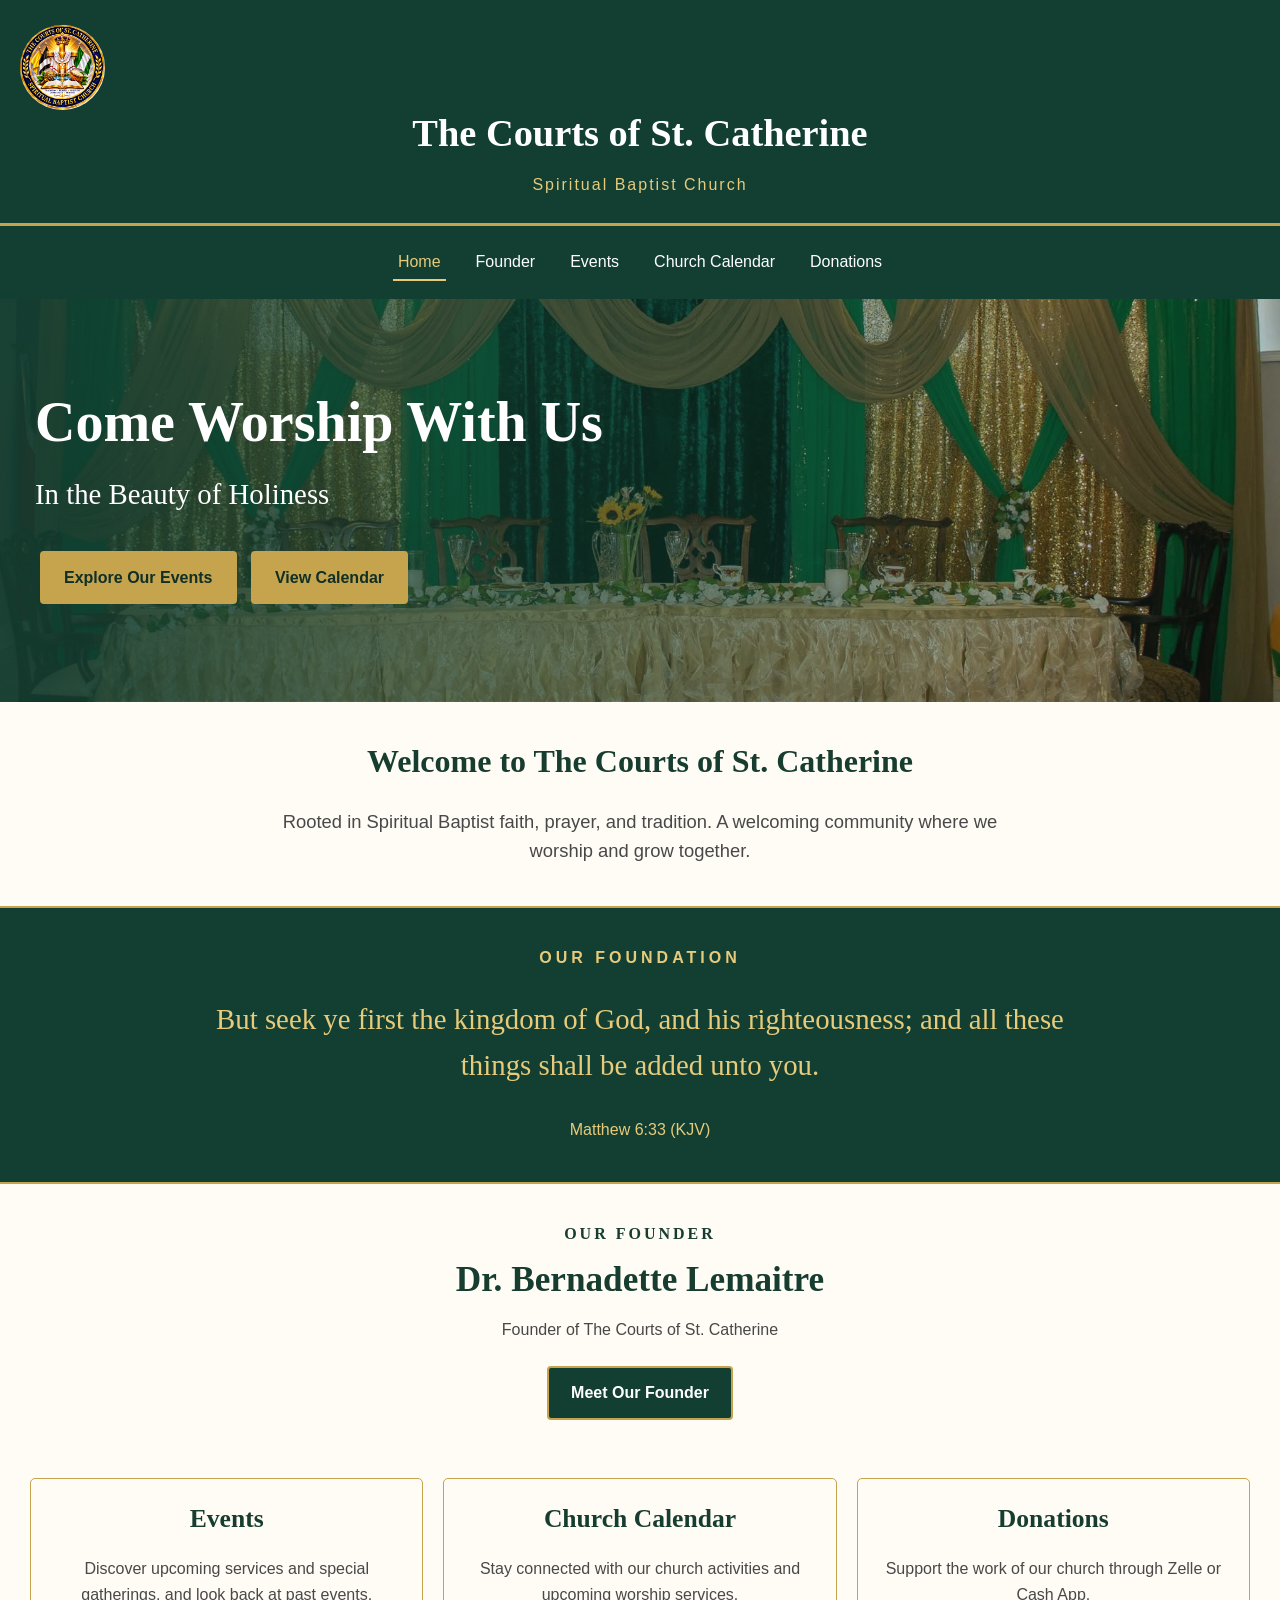
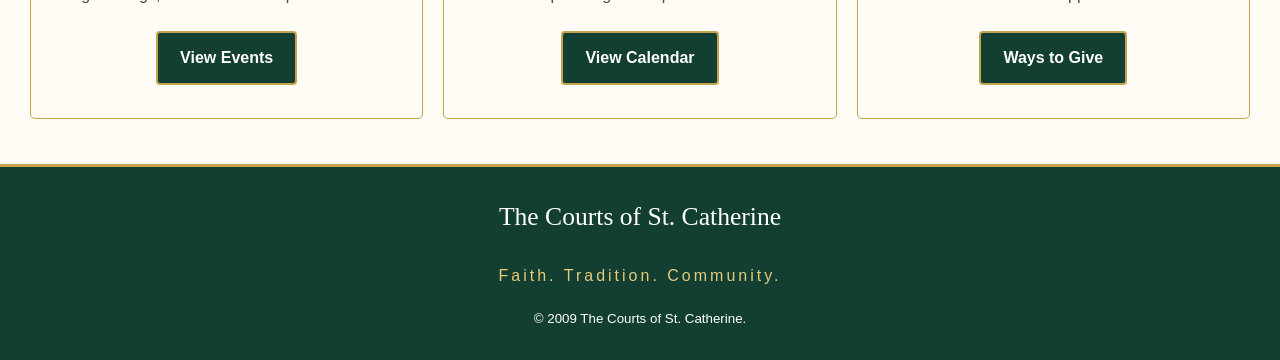
==== index.html @ b1cd32a2 "Add files via upload" ====
<!DOCTYPE html>
<html lang="en">
<head>
    <meta charset="UTF-8">
    <meta name="viewport" content="width=device-width, initial-scale=1.0">
    <meta name="description" content="Welcome to The Courts of St. Catherine, a Spiritual Baptist church rooted in faith, prayer, and tradition.">
    <title>The Courts of St. Catherine | Home</title>
    <link rel="stylesheet" href="style.css">
</head>

<body>
    <div id="wrapper">
    
        
        <header>
            
             <div class="church-brand">
                <img src="img/logo.png"
                     alt="The Courts of St. Catherine church emblem"
                     class="church-emblem">

                <div>

            <h1>The Courts of St. Catherine</h1>
            <p> Spiritual Baptist Church</p>
        </header>

        <nav aria-label="Main navigation">
            <a href="index.html" aria-current="page">Home</a>
            <a href="founder.html">Founder</a>
            <a href="events.html">Events</a>
            <a href="calendar.html">Church Calendar</a>
            <a href="donations.html">Donations</a>
        </nav>

        <main>
            <section class="hero">
                <h2>Come Worship With Us</h2>
                <p>In the Beauty of Holiness</p>
                <a class="button" href="events.html">Explore Our Events</a>
                <a class="button" href="calendar.html">View Calendar</a>
            </section>

            <section class="welcome">
                <h2>Welcome to The Courts of St. Catherine</h2>
                <p>
                    Rooted in Spiritual Baptist faith, prayer, and
                    tradition. A welcoming community where we
                    worship and grow together.
                </p>
            </section>

            <section class="foundation">
                <h2>Our Foundation</h2>
                <blockquote>
                    <p>
                        But seek ye first the kingdom of God,
                        and his righteousness; and all these things
                        shall be added unto you.
                    </p>
                </blockquote>
                <p>Matthew 6:33 (KJV)</p>
            </section>

            <section class="founder">
                <h2>Our Founder</h2>
                <h3>Dr. Bernadette Lemaitre</h3>
                <p>Founder of The Courts of St. Catherine</p>
                <a class="button" href="founder.html">Meet Our Founder</a>
            </section>

            <div class="cards">
                <section class="card">
                    <h2>Events</h2>
                    <p>
                        Discover upcoming services and special
                        gatherings, and look back at past events.
                    </p>
                    <a class="button" href="events.html">View Events</a>
                </section>

                <section class="card">
                    <h2>Church Calendar</h2>
                    <p>
                        Stay connected with our church activities
                        and upcoming worship services.
                    </p>
                    <a class="button" href="calendar.html">View Calendar</a>
                </section>

                <section class="card">
                    <h2>Donations</h2>
                    <p>
                        Support the work of our church through
                        Zelle or Cash App.
                    </p>
                    <a class="button" href="donations.html">Ways to Give</a>
                </section>
            </div>
        </main>

        <footer>
            <p>The Courts of St. Catherine</p>
            <p>Faith. Tradition. Community.</p>
            <small>&copy; 2009 The Courts of St. Catherine.</small>
        </footer>

    </div>
</body>
</html>
---- style.css ----
s* General appearance */
* {
    box-sizing: border-box;
}

body {
    margin: 0;
    background-color: #F7F3E8;
    color: #173D30;
    font-family: Arial, Helvetica, sans-serif;
    line-height: 1.6;
}

#wrapper {
    max-width: 1400px;
    margin: 0 auto;
    background-color: #FFFCF5;
}

h1, h2, h3 {
    font-family: Georgia, "Times New Roman", serif;
    line-height: 1.2;
}

h2 {
    font-size: 2rem;
}

a {
    color: #173D30;
}

/* Header and navigation */
header {
    padding: 25px 20px;
    background-color: #123F32;
    color: #FFFFFF;
    text-align: center;
    border-bottom: 3px solid #C6A34D;
}

header h1 {
    margin: 0;
    font-size: 2.4rem;
}

header p {
    margin-bottom: 0;
    color: #E7CA7A;
    letter-spacing: 2px;
}

nav {
    display: flex;
    flex-wrap: wrap;
    justify-content: center;
    gap: 10px 25px;
    padding: 18px;
    background-color: #123F32;
}

nav a {
    color: #FFFFFF;
    text-decoration: none;
    padding: 5px;
    border-bottom: 2px solid transparent;
}

nav a:hover,
nav a[aria-current="page"] {
    color: #E7CA7A;
    border-bottom-color: #E7CA7A;
}

a:focus-visible {
    outline: 3px solid #C6A34D;
    outline-offset: 4px;
}

/* Welcome banner */
.hero {
    padding: 90px 35px;
    background-color: #173D30;
    background-image:
        linear-gradient(to right,
            rgba(18, 63, 50, 0.90),
            rgba(18, 63, 50, 0.20)),
        url("img/background.JPG");
    background-size: cover;
    background-position: center;
    background-repeat: no-repeat;
    color: #FFFFFF;
    text-align: left;
}

.hero h2 {
    margin: 0 0 15px;
    font-size: 3.5rem;
}

.hero p {
    margin: 0 0 25px;
    font-family: Georgia, "Times New Roman", serif;
    font-size: 1.8rem;
}

/* Buttons */
.button {
    display: inline-block;
    margin: 8px 5px;
    padding: 12px 22px;
    background-color: #123F32;
    color: #FFFFFF;
    border: 2px solid #C6A34D;
    border-radius: 4px;
    text-decoration: none;
    font-weight: bold;
}

.button:hover {
    background-color: #C6A34D;
    color: #102F25;
}

.hero .button {
    background-color: #C6A34D;
    color: #102F25;
}

.hero .button:hover {
    background-color: #E7CA7A;
}

/* Main sections */
.welcome,
.founder {
    padding: 40px 25px;
    text-align: center;
}

.welcome h2,
.founder h2 {
    margin-top: 0;
}

.welcome p {
    max-width: 750px;
    margin: 0 auto;
    color: #484848;
    font-size: 1.15rem;
}

/* Foundation scripture */
.foundation {
    padding: 40px 25px;
    background-color: #123F32;
    color: #E7CA7A;
    text-align: center;
    border-top: 2px solid #C6A34D;
    border-bottom: 2px solid #C6A34D;
}

.foundation h2 {
    margin-top: 0;
    font-family: Arial, Helvetica, sans-serif;
    font-size: 1rem;
    text-transform: uppercase;
    letter-spacing: 4px;
}

.foundation blockquote {
    max-width: 850px;
    margin: 20px auto;
    font-family: Georgia, "Times New Roman", serif;
    font-size: 1.8rem;
}

.foundation > p {
    margin-bottom: 0;
}

/* Founder introduction */
.founder h2 {
    color: #173D30;
    font-size: 1rem;
    text-transform: uppercase;
    letter-spacing: 3px;
}

.founder h3 {
    margin: 15px 0;
    font-size: 2.2rem;
}

.founder p {
    color: #484848;
}

/* Events, calendar, and donations */
.cards {
    display: flex;
    gap: 20px;
    padding: 10px 30px 45px;
}

.card {
    flex: 1;
    min-width: 0;
    padding: 25px 20px;
    border: 1px solid #C6A34D;
    border-radius: 5px;
    text-align: center;
}

.card h2 {
    margin-top: 0;
    font-size: 1.6rem;
}

.card p {
    color: #484848;
}

/* Footer */
footer {
    padding: 30px 20px;
    background-color: #123F32;
    color: #FFFFFF;
    text-align: center;
    border-top: 3px solid #C6A34D;
}

footer p:first-child {
    margin-top: 0;
    font-family: Georgia, "Times New Roman", serif;
    font-size: 1.6rem;
}

footer p:nth-child(2) {
    color: #E7CA7A;
    letter-spacing: 3px;
}

/* Smaller screens */
@media (max-width: 600px) {
    header h1 {
        font-size: 1.8rem;
    }

    nav {
        flex-direction: column;
        align-items: center;
        gap: 8px;
    }

    .hero {
        padding: 55px 20px;
    }

    .hero h2 {
        font-size: 2.4rem;
    }

    .hero p {
        font-size: 1.4rem;
    }

    .foundation blockquote {
        font-size: 1.4rem;
    }

    .cards {
        flex-direction: column;
        padding: 10px 20px 30px;
    }
}
.church-emblem {
    display: block;
    width: 85px;
    height: 85px;
    flex-shrink: 0;
    margin: 0;
    border-radius: 50%;
    object-fit: contain;
}

@media (max-width: 600px) {
    .church-emblem {
        width: 60px;
        height: 60px;
    }


/* Events page */
.events-intro {
    padding: 50px 25px;
    background-color: #123F32;
    color: #FFFFFF;
    text-align: center;
    border-bottom: 2px solid #C6A34D;
}

.events-intro h2 {
    margin: 0 0 15px;
    font-size: 2.8rem;
}

.events-intro p {
    margin: 0;
    color: #E7CA7A;
    font-size: 1.15rem;
}

.past-events {
    padding: 40px 30px;
}

.past-events > h2 {
    margin-top: 0;
    font-family: Arial, Helvetica, sans-serif;
    font-size: 1rem;
    text-transform: uppercase;
    letter-spacing: 3px;
}

.past-events h3 {
    margin: 15px 0;
    font-size: 2.2rem;
}

.past-events > p {
    color: #484848;
}

/* Three photographs per row */
.event-gallery {
    display: grid;
    grid-template-columns: repeat(3, minmax(0, 1fr));
    gap: 20px;
    margin-top: 30px;
}

.event-gallery a {
    display: block;
    padding: 6px;
    background-color: #FFFFFF;
    border: 1px solid #C6A34D;
    border-radius: 5px;
}

.event-gallery img {
    display: block;
    width: 100%;
    height: 260px;
    object-fit: contain;
    background-color: #F7F3E8;
}

.event-gallery a:hover {
    border-color: #123F32;
}

.gallery-return {
    margin-top: 30px;
    text-align: center;
}

/* One photograph per row on phones */
@media (max-width: 600px) {
    .events-intro h2 {
        font-size: 2rem;
    }

    .past-events {
        padding: 30px 20px;
    }

    .past-events h3 {
        font-size: 1.8rem;
    }

    .event-gallery {
        grid-template-columns: 1fr;
    }

    .event-gallery img {
        height: auto;
    }
}

/* Collapsible photo album */
.photo-album {
    margin-top: 25px;
    padding: 15px;
    border: 1px solid #C6A34D;
    border-radius: 5px;
    background-color: #FFFCF5;
}

.photo-album summary {
    padding: 10px;
    color: #173D30;
    font-weight: bold;
    cursor: pointer;
}

.photo-album summary:focus-visible {
    outline: 3px solid #C6A34D;
    outline-offset: 3px;
}

/* Smaller collage with its own scrolling area */
.photo-album .event-gallery {
    grid-template-columns: repeat(4, minmax(0, 1fr));
    gap: 10px;
    max-height: 500px;
    overflow-y: auto;
    padding: 5px;
    margin-top: 15px;
}

.photo-album .event-gallery img {
    height: 130px;
    object-fit: cover;
}

@media (max-width: 600px) {
    .photo-album .event-gallery {
        grid-template-columns: repeat(2, minmax(0, 1fr));
    }

    .photo-album .event-gallery img {
        height: 110px;
    }
}

/* Small thumbnails; click to open the full picture */
.photo-album .event-gallery {
    grid-template-columns: repeat(auto-fit, 80px);
    justify-content: center;
    gap: 8px;
}

.photo-album .event-gallery a {
    padding: 3px;
}

.photo-album .event-gallery img {
    width: 72px;
    height: 72px;
    object-fit: cover;
}

/* Church Calendar page */
.calendar-intro {
    padding: 45px 25px;
    background-color: #123F32;
    color: #FFFFFF;
    text-align: center;
    border-bottom: 2px solid #C6A34D;
}

.calendar-intro h2 {
    margin: 0 0 12px;
    font-size: 2.8rem;
}

.calendar-intro p {
    margin: 0;
    color: #E7CA7A;
}

.calendar-section {
    max-width: 1000px;
    margin: 0 auto;
    padding: 35px 25px;
}

.calendar-section > h2 {
    margin-top: 0;
    font-size: 1.8rem;
}

/* Recurring weekly gatherings */
.weekly-gatherings {
    display: grid;
    grid-template-columns: repeat(2, minmax(0, 1fr));
    gap: 20px;
}

.gathering {
    padding: 25px;
    background-color: #F7F3E8;
    border: 1px solid #C6A34D;
    border-top: 4px solid #C6A34D;
    border-radius: 5px;
}

.schedule-label {
    margin: 0;
    font-size: 0.85rem;
    font-weight: bold;
    text-transform: uppercase;
    letter-spacing: 2px;
}

.gathering h3 {
    margin: 12px 0;
    font-size: 1.7rem;
}

.gathering-time {
    margin: 0;
    font-size: 1.2rem;
}

/* Special events grouped by month */
.upcoming-events {
    padding-bottom: 50px;
}

.calendar-month {
    padding-bottom: 12px;
    border-bottom: 1px solid #C6A34D;
    font-size: 1.4rem;
}

.calendar-event {
    display: flex;
    align-items: center;
    gap: 24px;
    padding: 20px 0;
}

.event-date {
    width: 85px;
    flex-shrink: 0;
    padding: 12px;
    background-color: #123F32;
    color: #E7CA7A;
    border: 1px solid #C6A34D;
    border-radius: 5px;
    text-align: center;
}

.event-date span {
    display: block;
    font-size: 0.85rem;
    letter-spacing: 2px;
}

.event-date strong {
    display: block;
    font-family: Georgia, "Times New Roman", serif;
    font-size: 2.2rem;
    line-height: 1.2;
}

.event-information h4 {
    margin: 0 0 8px;
    font-family: Georgia, "Times New Roman", serif;
    font-size: 1.6rem;
    line-height: 1.3;
}

.event-information p {
    margin: 0;
    color: #484848;
}

@media (max-width: 600px) {
    .calendar-intro h2 {
        font-size: 2rem;
    }

    .weekly-gatherings {
        grid-template-columns: 1fr;
    }

    .calendar-event {
        align-items: flex-start;
        gap: 15px;
    }

    .event-date {
        width: 65px;
    }

    .event-information h4 {
        font-size: 1.3rem;
    }
}

/* Small clickable Thanksgiving flyer */
.flyer-link {
    display: block;
    width: 150px;
    max-width: 100%;
    margin-top: 20px;
    text-align: center;
    text-decoration: none;
}

.flyer-link img {
    display: block;
    width: 100%;
    height: auto;
    border: 2px solid #C6A34D;
    border-radius: 4px;
}

.flyer-link span {
    display: block;
    margin-top: 6px;
    color: #173D30;
    font-size: 0.85rem;
}

.flyer-link:hover img {
    border-color: #123F32;
}
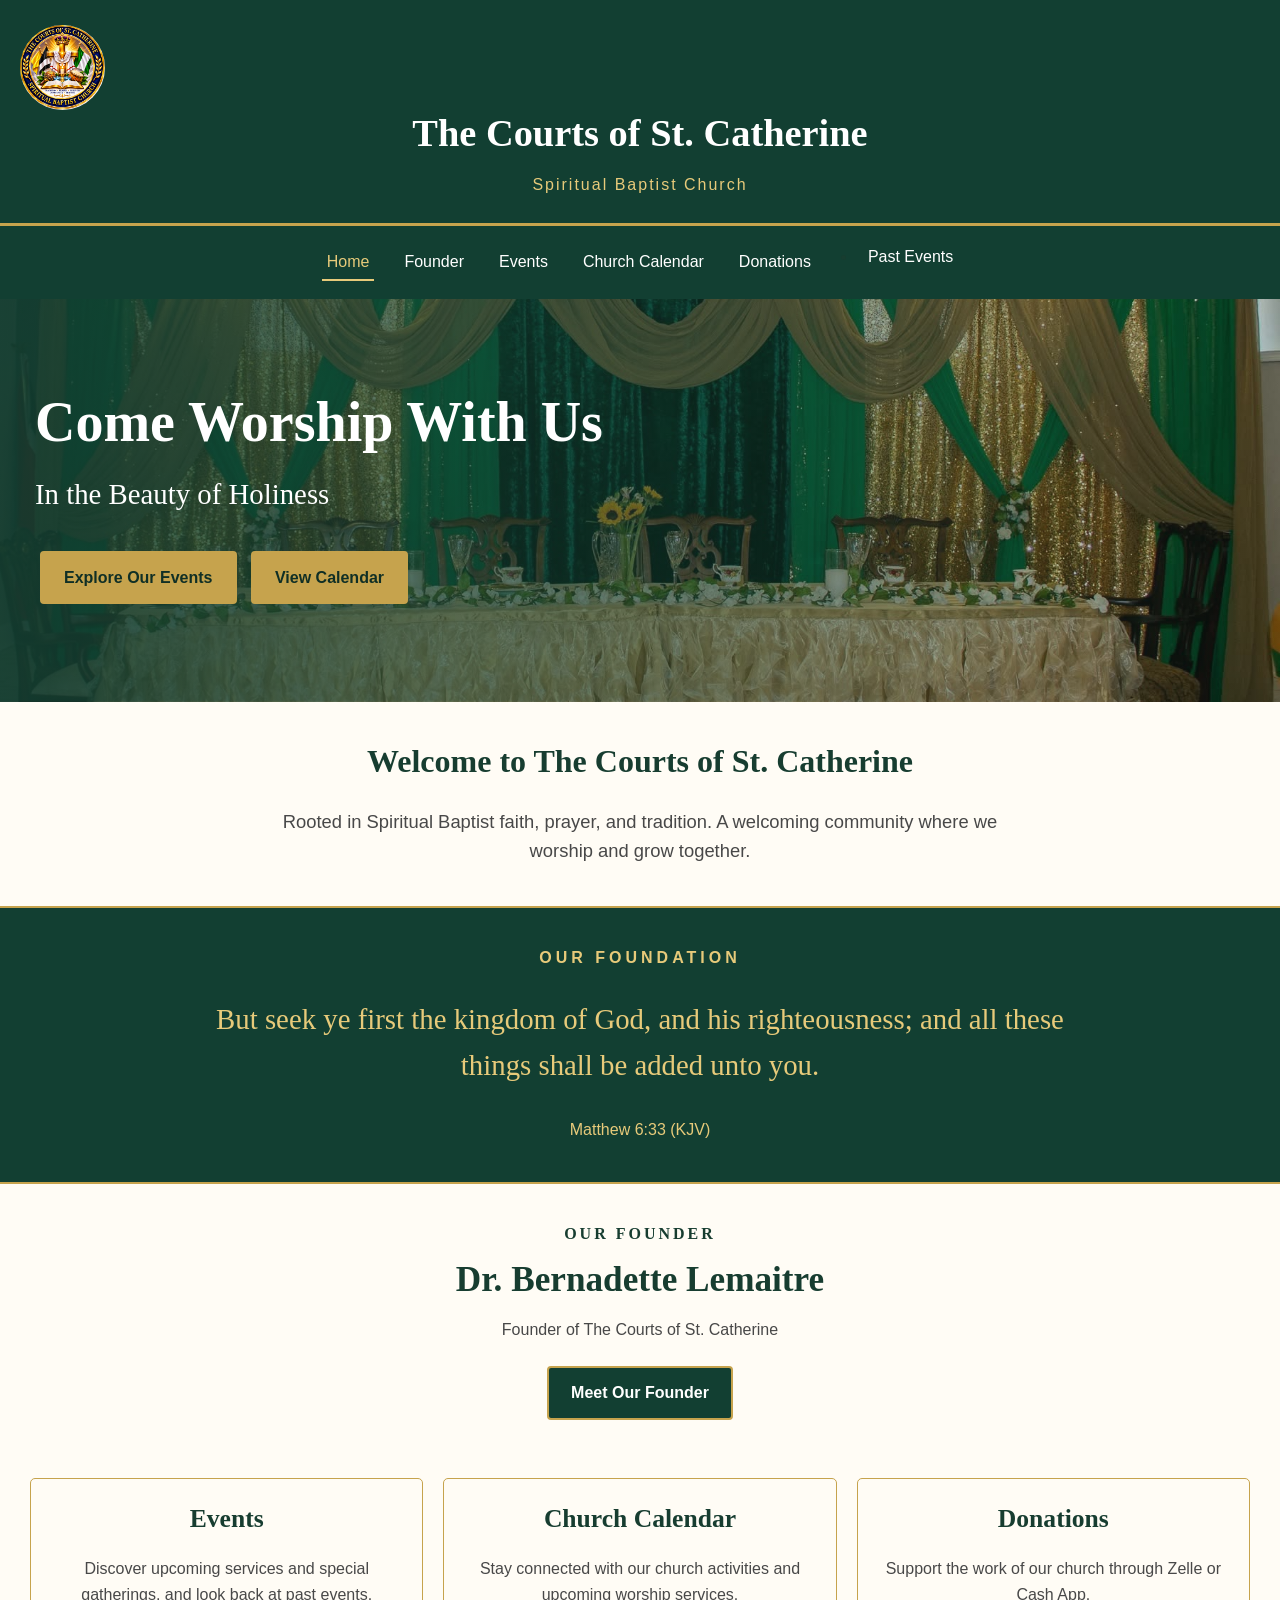
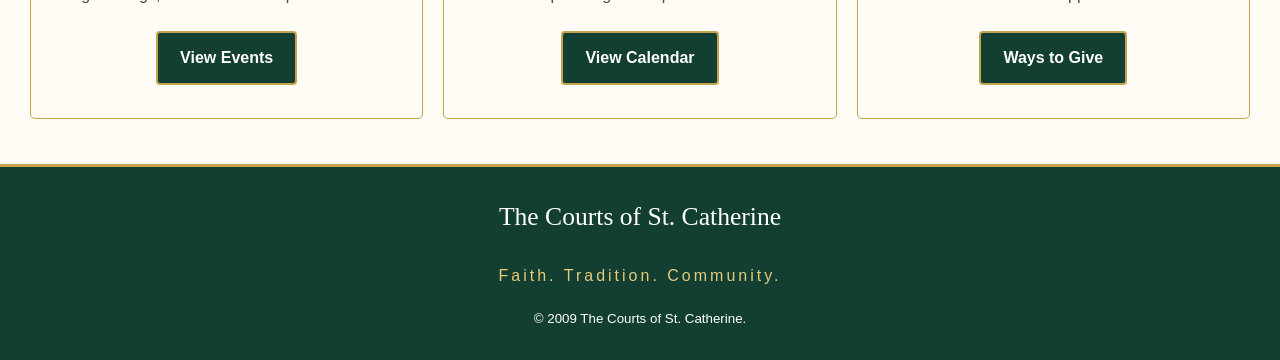
==== commit bcb76b1c: "Added Past Events Page and updated website navi" ====
--- a/index.html
+++ b/index.html
@@ -31,6 +31,8 @@
             <a href="events.html">Events</a>
             <a href="calendar.html">Church Calendar</a>
             <a href="donations.html">Donations</a>
+            <li><a href="pastevents.html">Past Events</a></li>
+            
         </nav>
 
         <main>
--- a/style.css
+++ b/style.css
@@ -248,7 +248,7 @@
     }
 
     nav {
-        flex-direction: column;
+        flex-direction: row !important;
         align-items: center;
         gap: 8px;
     }
@@ -618,4 +618,178 @@
 
 .flyer-link:hover img {
     border-color: #123F32;
-}+}
+
+
+/* Founder Page */
+
+.founder-section {
+    text-align: center;
+    padding: 20px;
+    max-width: 850px;
+    margin: 0 auto;
+}
+
+.founder-photo {
+    display: block;
+    width: 150px;
+    max-width: 100%;
+    height: auto;
+    margin: 20px auto;
+    border: 4px solid #C6A34D;
+    border-radius: 10px;
+}
+
+.founder-section h3 {
+    color: #123F32;
+    margin-top: 20px;
+}
+
+
+.founder-section p {
+    text-align: center;
+    line-height: 1.7;
+    margin: 15px auto;
+}
+
+/* Final Founder Page Alignment */
+
+main .founder-section {
+    max-width: 850px;
+    margin: 0 auto;
+    text-align: center;
+}
+
+main .founder-section h3,
+main .founder-section p {
+    text-align: center;
+}
+
+
+/* Donations Page */
+
+.donation-section {
+    display: flex;
+    flex-wrap: wrap;
+    justify-content: center;
+    gap: 20px;
+    margin: 30px auto;
+}
+
+.donation-box {
+    background-color: #FFFCF5;
+    border: 2px solid #C6A34D;
+    border-radius: 10px;
+    padding: 25px;
+    width: 300px;
+    max-width: 100%;
+    text-align: center;
+    overflow-wrap: anywhere;
+}
+
+.donation-box h3 {
+    color: #123F32;
+}
+
+.donation-box p {
+    line-height: 1.7;
+}
+
+.donation-box a {
+    display: inline-block;
+    background-color: #123F32;
+    color: white;
+    padding: 12px 20px;
+    border-radius: 6px;
+    text-decoration: none;
+}
+
+.donation-box a:hover {
+    background-color: #245B48;
+}
+
+
+/* Past Events Gallery */
+
+.past-events {
+    max-width: 1100px;
+    margin: 0 auto;
+    padding: 25px;
+    text-align: center;
+}
+
+.past-events-gallery {
+    display: flex;
+    flex-wrap: wrap;
+    justify-content: center;
+    gap: 15px;
+    margin-top: 25px;
+}
+
+.past-events-gallery img {
+    width: 120px;
+    height: 120px;
+    object-fit: cover;
+    border: 3px solid #C6A34D;
+    border-radius: 8px;
+    cursor: zoom-in;
+}
+
+.past-events-gallery img:hover {
+    border-color: #123F32;
+}
+
+
+/* Final Past Events Thumbnail Size */
+
+.past-events-gallery a {
+    display: inline-block;
+    width: 120px;
+    height: 120px;
+}
+
+.past-events-gallery a img {
+    display: block;
+    width: 120px !important;
+    height: 120px !important;
+    max-width: 120px !important;
+    max-height: 120px !important;
+    object-fit: cover;
+    border: 3px solid #C6A34D;
+    border-radius: 8px;
+}
+
+/* Horizontal Navigation Menu */
+
+nav ul {
+    display: flex;
+    flex-direction: row;
+    flex-wrap: wrap;
+    justify-content: center;
+    align-items: center;
+    gap: 25px;
+    list-style: none;
+    padding: 15px;
+    margin: 0;
+}
+
+nav ul li {
+    display: inline-block;
+}
+
+nav ul li a {
+    display: block;
+    text-decoration: none;
+    color: white;
+    font-weight: bold;
+    padding: 8px 5px;
+}
+
+nav ul li a:hover {
+    color: #C6A34D;
+}
+
+
+
+
+
